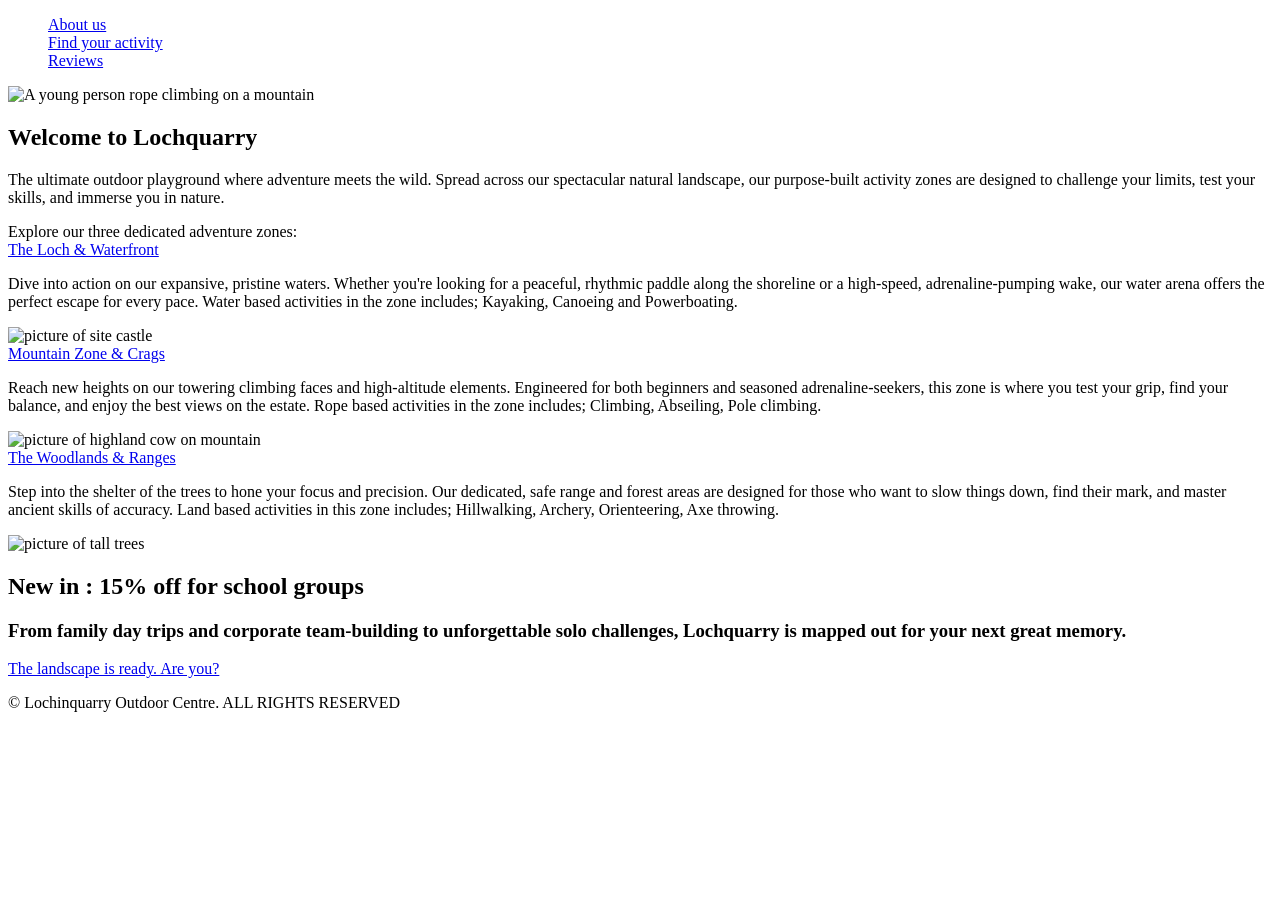
==== index.html @ 94a64bc0 "Add files via upload" ====
<!DOCTYPE html>
<html lang="en">
    <head>
        <meta charset="UTF-8">
        <meta name="viewport" content="width=device-width, initial-scale=1.0">
        <title>Lochquarry outdoor centre</title>
        <link rel="stylesheet" href="https://cdnjs.cloudflare.com/ajax/libs/hover.css/2.3.1/css/hover-min.css">
        <link rel="stylesheet" href="styles.css">
        <script src="https://cdn.jsdelivr.net/npm/canvas-confetti@1.9.4/dist/confetti.browser.min.js"></script> <!--to add confetti-->
        <link rel="stylesheet" href="https://cdnjs.cloudflare.com/ajax/libs/hover.css/2.3.1/css/hover-min.css"> <!--To add hover effect to the are you ready button-->
        <script src="https://cdn.jsdelivr.net/npm/vanilla-tilt@1.8.1/dist/vanilla-tilt.min.js"></script> <!--javascript to tilt gallery-->
        <script src="https://cdn.jsdelivr.net/npm/typed.js@2.0.12"></script> <!--for the typed part of the welcome to lochquarry-->
        <link rel="stylesheet" href="https://cdn.jsdelivr.net/npm/atropos@2.0.2/atropos.min.css">
        <script src="https://cdn.jsdelivr.net/npm/atropos@2.0.2/atropos.min.js"></script>
    </head>
        <body>
            <!--Nav bar start-->
            <nav>
                <ul style="list-style-type:none;">
                    <li><a href="Aboutus.html">About us</a></li>
                    <li><a href="FindyourActivity.html">Find your activity</a></li>
                    <li><a href= "Reviews.html">Reviews</a> </li>
                </ul>
            </nav>
        <!--This is the start of the hero section-->
            <header class="hero">  
                <div>
                    <img id="Banner" src="Lochquarry_Banner/Lochquarry_banner.jpg" height="20" alt="A young person rope climbing on a mountain">
                </div>
           </header>
          <!--The Welcome to lochquarry section-->         
        <section class="first">
            <div class="welcome">
                <h1 id="confetti">Welcome to <span id="typedText">Lochquarry</span></h1>
                
            </div>
           <!--The Explore section-->   
            <div class="explore">
                <p>The ultimate outdoor playground where adventure meets the wild. Spread across our spectacular natural landscape, our purpose-built activity zones are designed to challenge your limits, test your skills, and immerse you in nature.</p>
            </div>
        </section>

            <div class="adventure">Explore our three dedicated adventure zones:</div>

        <section class="zonetype">
            <div>
                <a href="Findyouractivity.html" class="activity">The Loch & Waterfront</a>
    
                <p>
                    Dive into action on our expansive, pristine waters. Whether you're looking for a peaceful, rhythmic paddle along the shoreline or a high-speed, adrenaline-pumping wake, our water arena offers the perfect escape for every pace. Water based activities in the zone includes; Kayaking, Canoeing and Powerboating.

                </p>
            
                <img class="gallery-image" src="lochquarry_photographs/nature/nature_2.jpg" height="1000" alt="picture of site castle"> 
        
            </div>
            <div>
                <a href="findyouractivity.html" class="activity"> Mountain Zone & Crags</a>
    
                <p>
                    Reach new heights on our towering climbing faces and high-altitude elements. Engineered for both beginners and seasoned adrenaline-seekers, this zone is where you test your grip, find your balance, and enjoy the best views on the estate. Rope based activities in the zone includes; Climbing, Abseiling, Pole climbing.

                </p>
        
                <img class="gallery-image" src="lochquarry_photographs/nature/nature_3.jpg" height="1000" alt="picture of highland cow on mountain">
       
            </div>

            <div>
                <a href="findyouractivity.html" class="activity">The Woodlands & Ranges</a>
   
                <p>
                        Step into the shelter of the trees to hone your focus and precision. Our dedicated, safe range and forest areas are designed for those who want to slow things down, find their mark, and master ancient skills of accuracy. Land based activities in this zone includes; Hillwalking, Archery, Orienteering, Axe throwing.
                </p>
        
                <img class="gallery-image" src="lochquarry_photographs/nature/nature_1.jpg" height="1000" alt="picture of tall trees">
        
            </div>
            <div class="discount">
                <div class="atropos my-atropos">
                    <div class="atropos-scale">
                        <div class="atropos-rotate">
                            <div class="atropos-inner">
                             <h2 data-atropos-offset="-5">New in : 15% off for school groups</h2>
                            </div>
                        </div> 
                                
                    </div>
                </div>
            </div>
</section>
       
<section class="go">
    
        <h3>From family day trips and corporate team-building to unforgettable solo challenges, Lochquarry is mapped out for your next great memory. </h3>
         <!--Javascript for hover button-->
            
       
        <article class="button-link hvr-grow" button id="hoverbutton">
         <a href="FindyourActivity.html">The landscape is ready. Are you?</a> 
            
        </article>
       
        
</section> 

        
        
<footer>
            <!-- Copyright Symbol: press Alt + 0169 -->
             <p>© Lochinquarry Outdoor Centre. ALL RIGHTS RESERVED</p>
</footer>

<script>
 <!-- this launches the confetti when the welcome to lochquaryy is clicked -->

    const confettiButton = document.getElementById("confetti");

    confettiButton.addEventListener("click", function () {
    confetti({
    particleCount: 1600,
    spread: 150,
    origin: { y: 0.75 }
    });
    });

   <!--more script to tilt images on homepage-->   
    VanillaTilt.init(document.querySelectorAll(".gallery-image"), {
  max: 2,
  speed: 50,
  glare: true,
  "max-glare": 2.25
});

  const typed = new Typed("#typedText", {
  strings: ["Lochquarry", "Adventure", "Fun", "Adrenaline","the Impossible"],
  typeSpeed: 200,
  backSpeed: 70,
  backDelay: 1200,
  loop: true
    });

  const myAtropos = Atropos({
  el: ".my-atropos",
  activeOffset: 40,
  shadowScale: 0.5
});
        </script>
    </body>

</html>
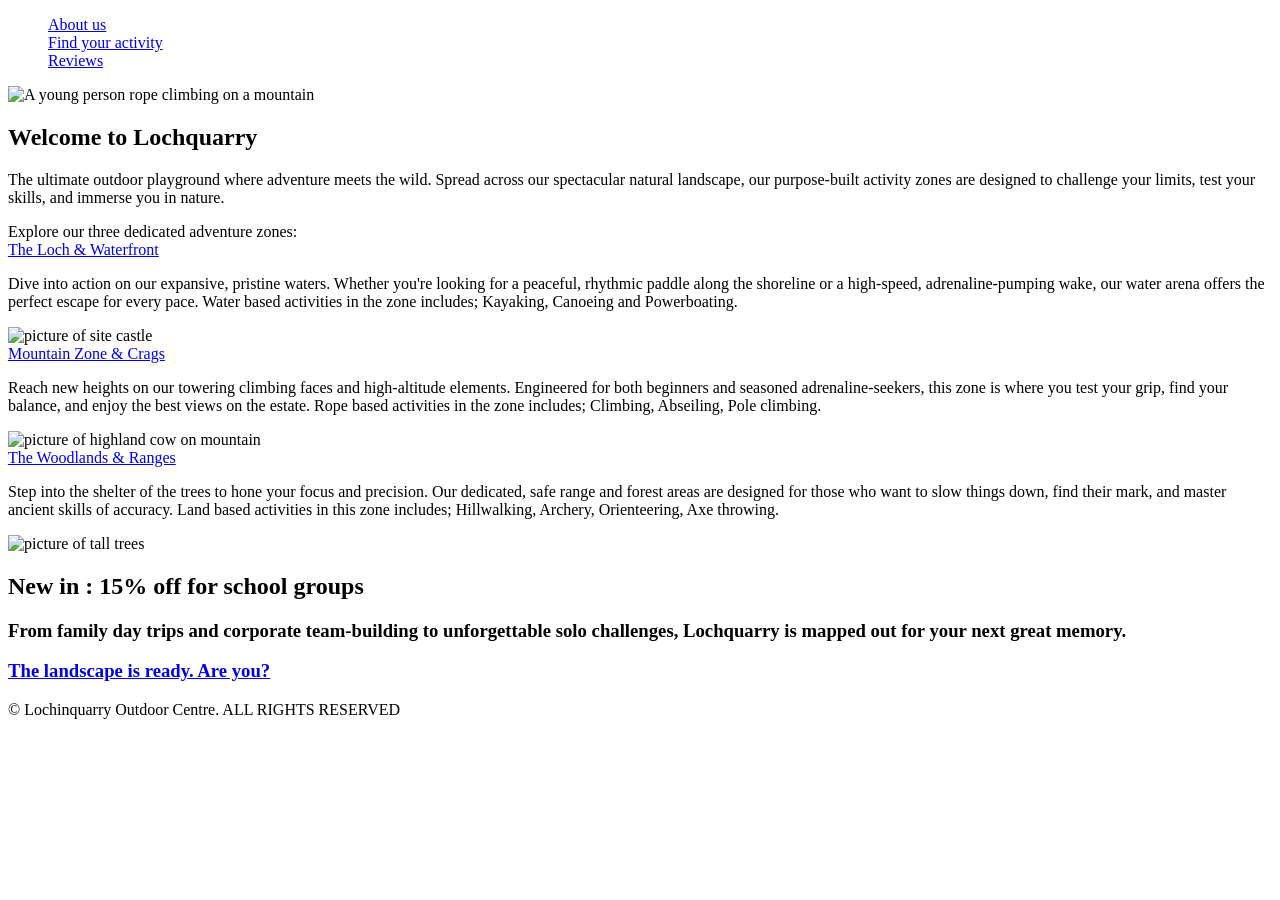
==== commit a44580f6: "Add files via upload" ====
--- a/index.html
+++ b/index.html
@@ -96,10 +96,10 @@
          <!--Javascript for hover button-->
             
        
-        <article class="button-link hvr-grow" button id="hoverbutton">
+        <h3 class="button-link hvr-grow" button id="hoverbutton">
          <a href="FindyourActivity.html">The landscape is ready. Are you?</a> 
             
-        </article>
+        </h3>
        
         
 </section> 
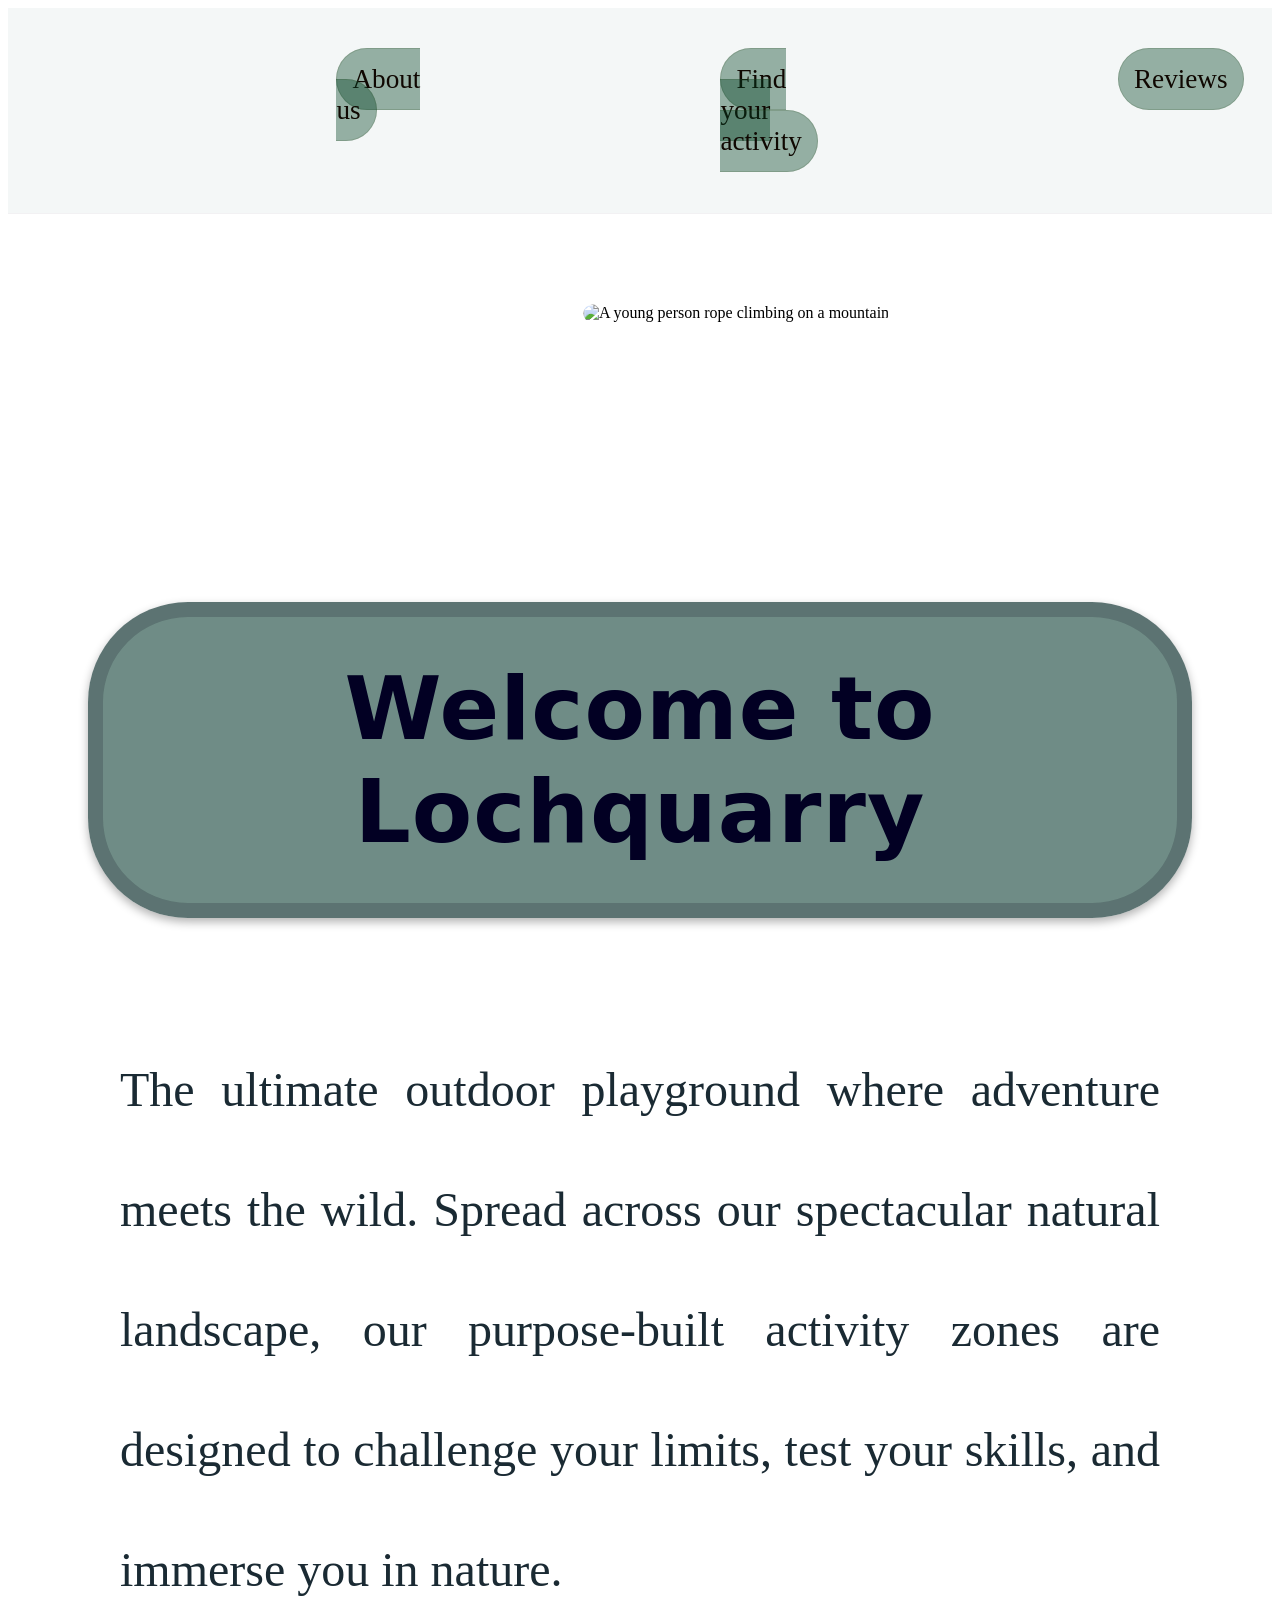
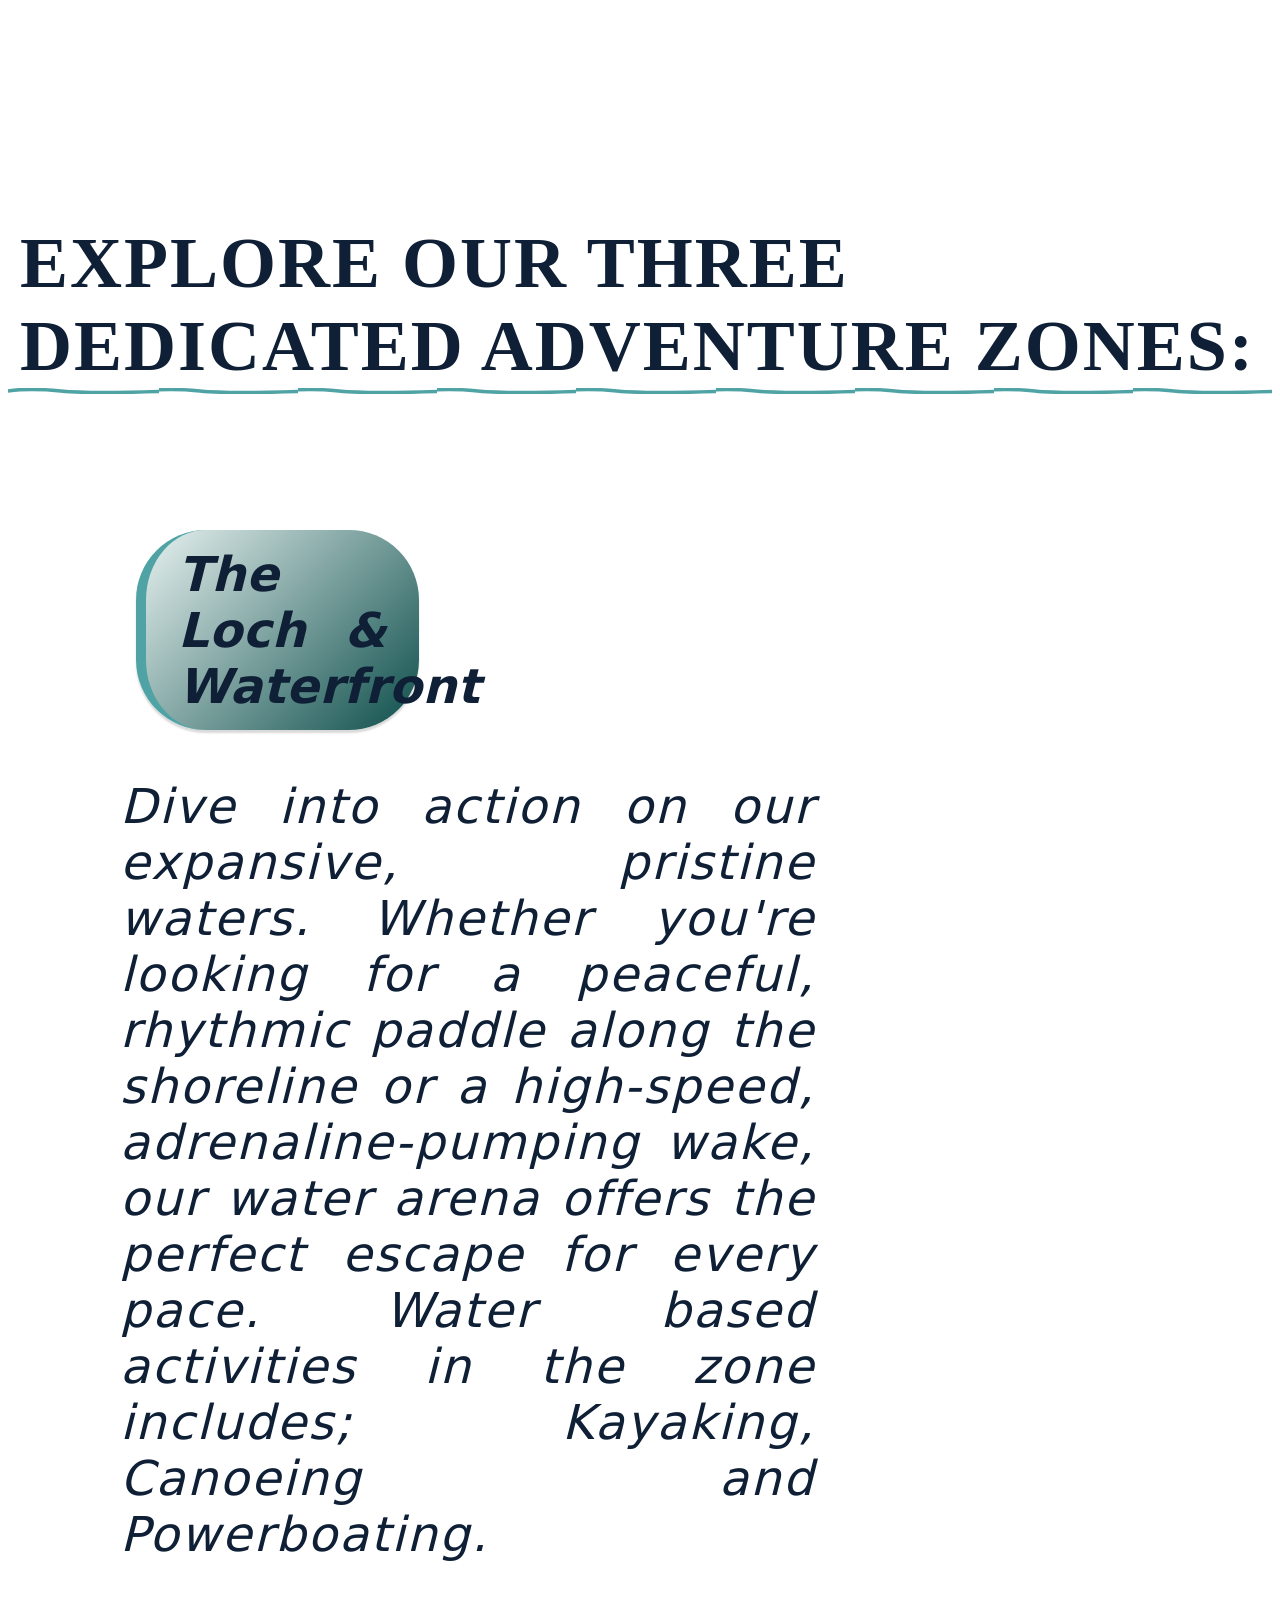
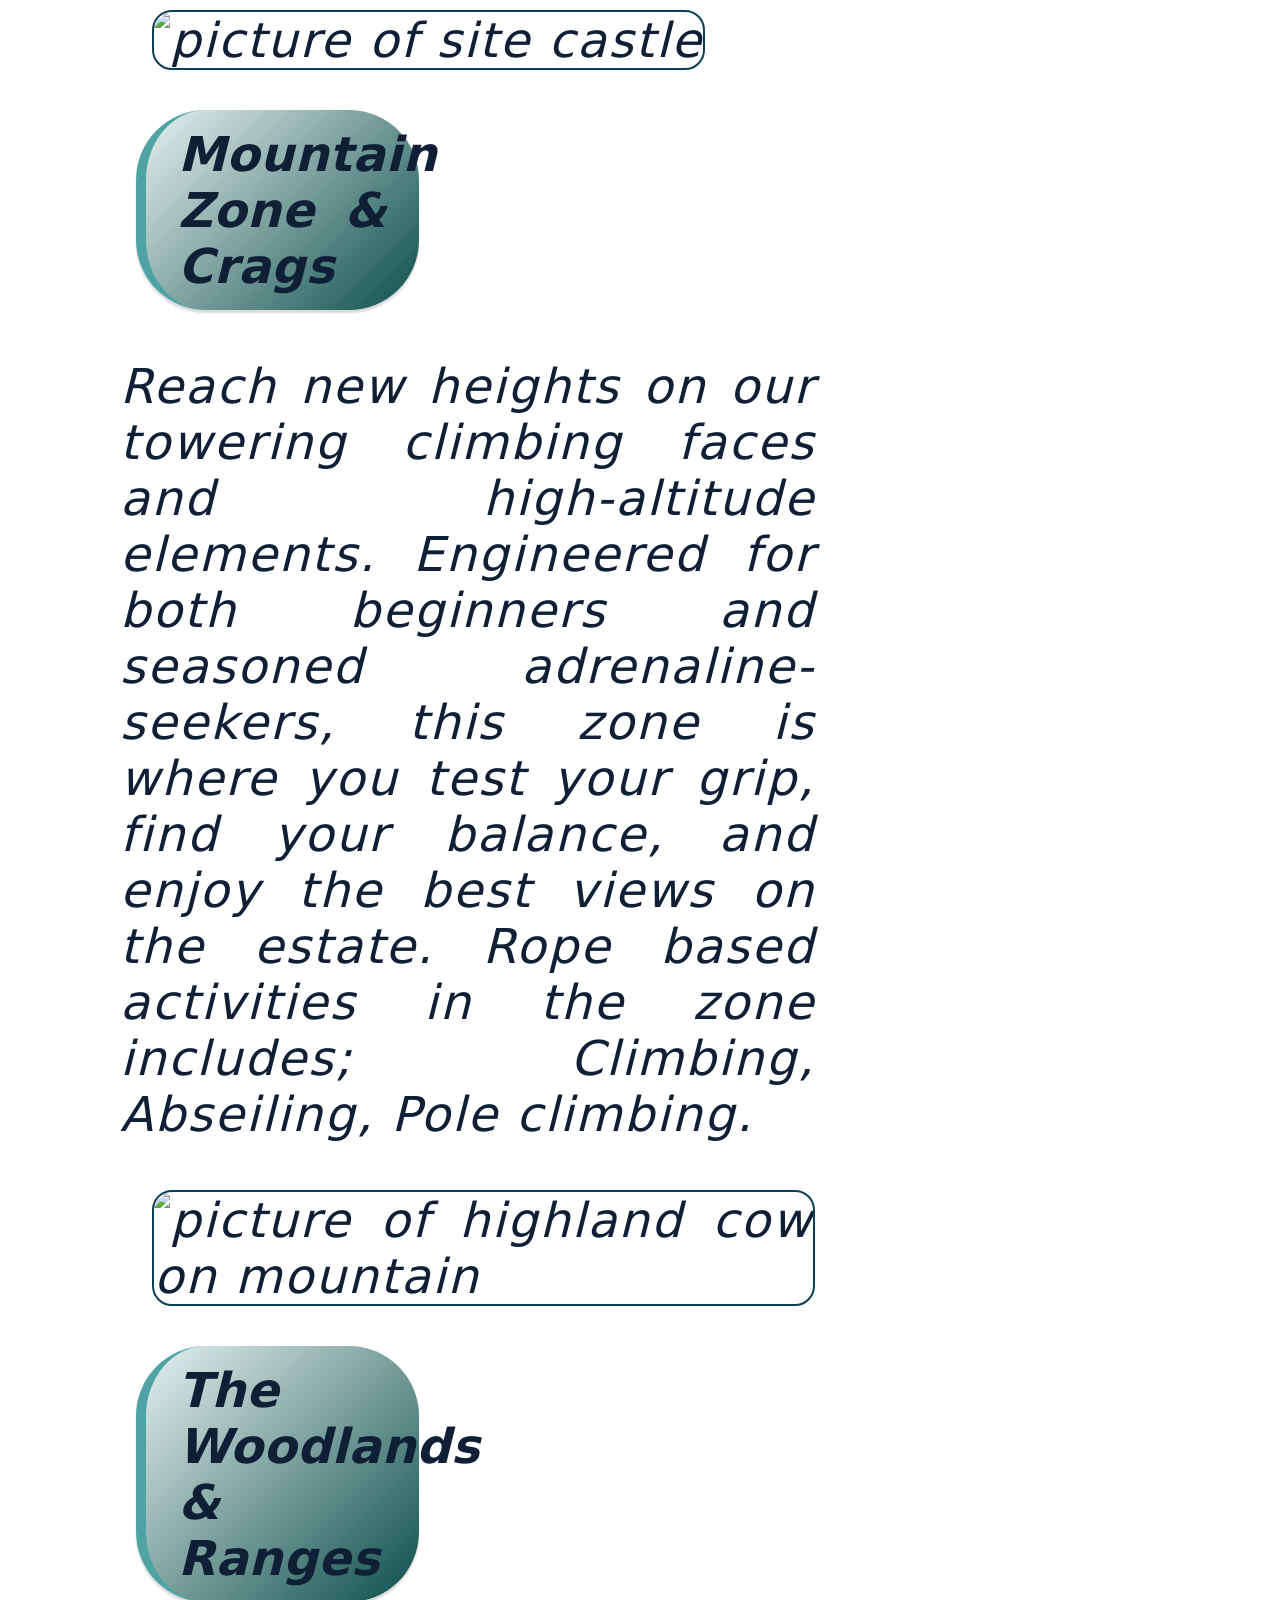
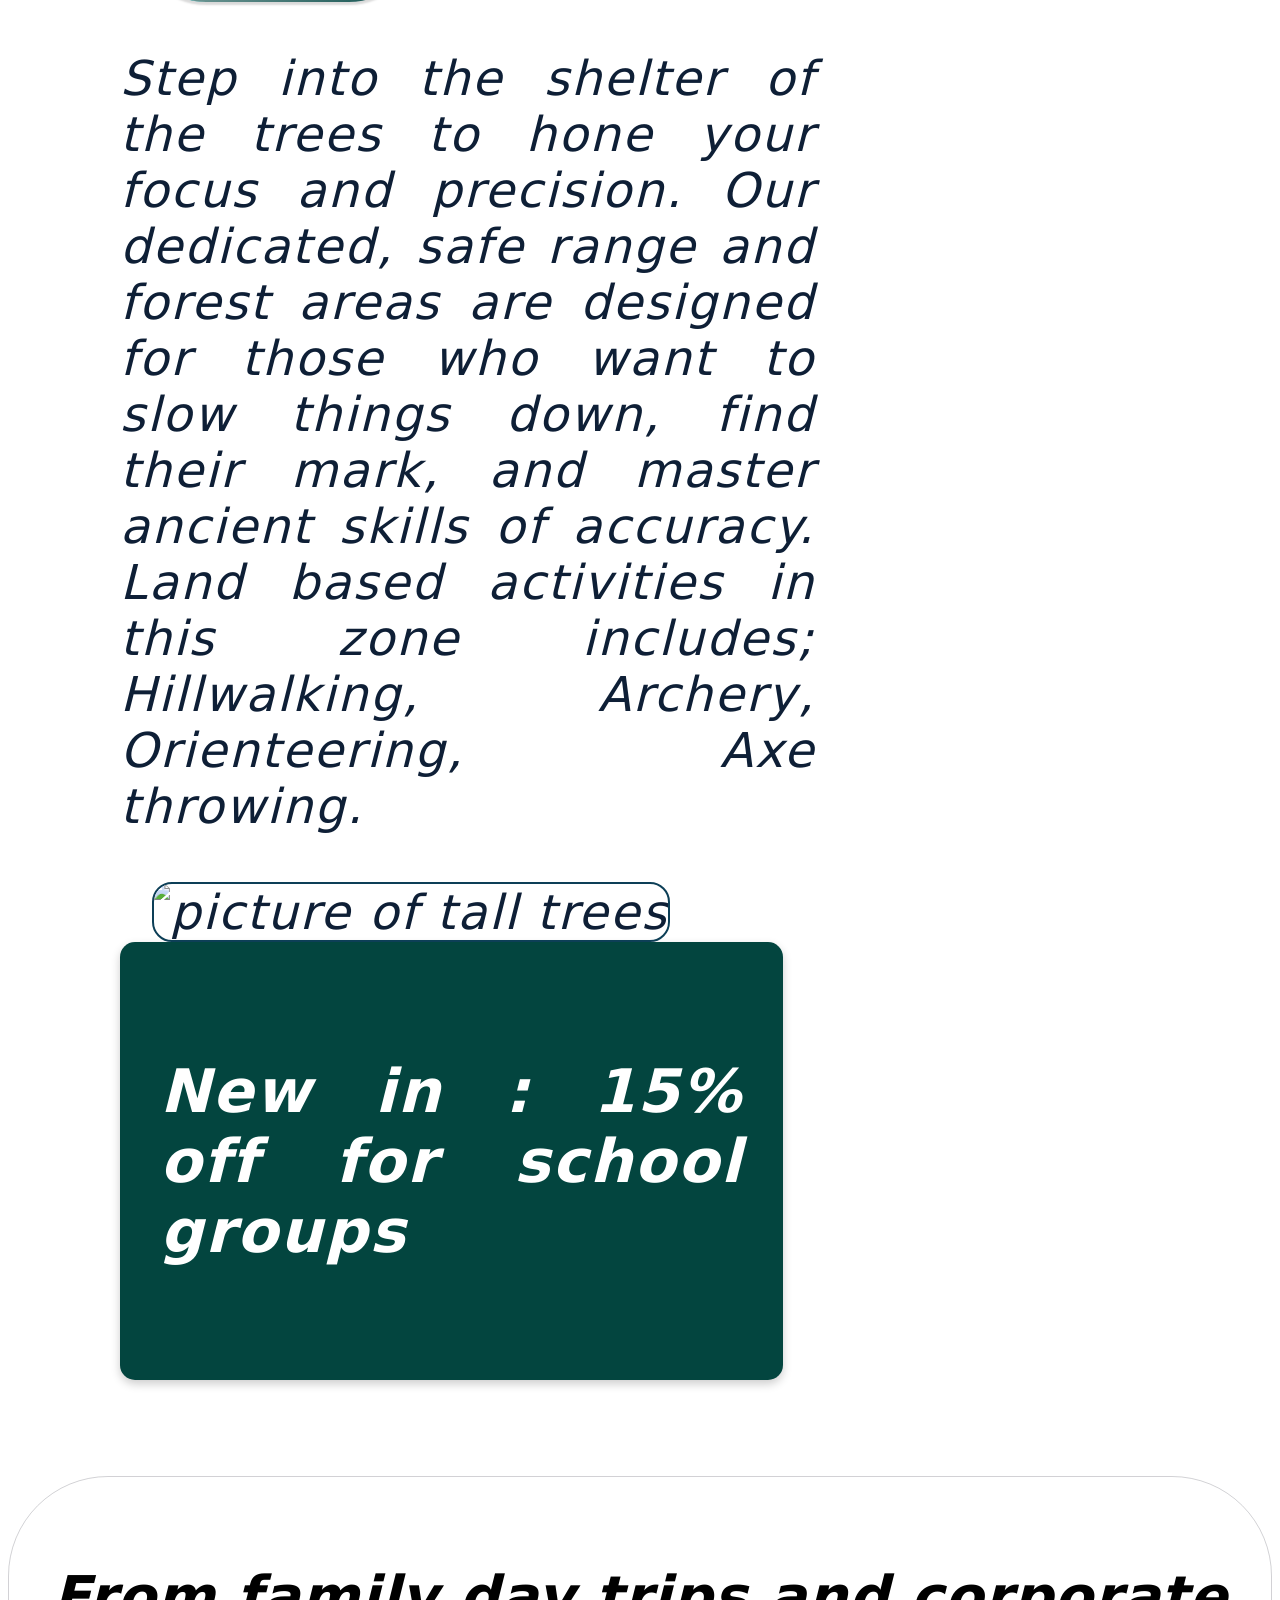
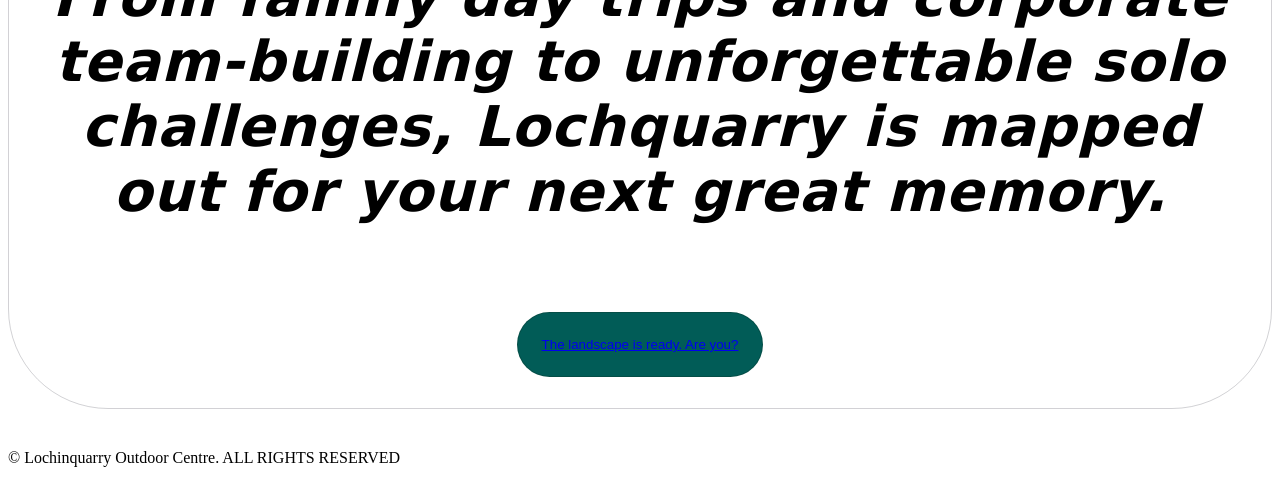
==== commit d7df5ea1: "Add files via upload" ====
--- a/index.html
+++ b/index.html
@@ -25,7 +25,7 @@
         <!--This is the start of the hero section-->
             <header class="hero">  
                 <div>
-                    <img id="Banner" src="Lochquarry_Banner/Lochquarry_banner.jpg" height="20" alt="A young person rope climbing on a mountain">
+                    <img id="Banner" src="lochquarry_banner/lochquarry_banner.jpg" height="20" alt="A young person rope climbing on a mountain">
                 </div>
            </header>
           <!--The Welcome to lochquarry section-->         
@@ -96,10 +96,10 @@
          <!--Javascript for hover button-->
             
        
-        <h3 class="button-link hvr-grow" button id="hoverbutton">
+        <button class="button-link hvr-grow" button id="hoverbutton">
          <a href="FindyourActivity.html">The landscape is ready. Are you?</a> 
             
-        </h3>
+        </button>
        
         
 </section> 
--- a/styles.css
+++ b/styles.css
@@ -0,0 +1,418 @@
+/* styles the hero section/ background banner*/
+header.hero {
+    position: sticky;
+    min-height: 100px;
+    overflow: visible;  
+    width:100vw;
+    place-items: center;
+    padding: 5.5rem 5.5rem;
+    background: url("Lochquarry_Banner/Lochquarry_video.gif") center/cover no-repeat;
+    text-align: center;
+    flex-wrap: wrap;
+    justify-content: center;
+
+
+}
+/* Set the width of the navigation 100% of the remaining space */
+.hero-blur {
+    position: absolute;
+    bottom: 0;
+    backdrop-filter: blur(20px);
+}
+  #Banner {
+    width: 50vw; height:750px;
+    border-style: smooth;
+    padding: 0.15rem;
+    box-shadow: var(--shadow);
+    backdrop-filter: blur(20px);
+    z-index: 100;
+    position: relative;
+    border-radius: 30px; /*round the banner edges*/
+    
+}
+
+nav {
+    display: flex;
+    justify-content: center;      /* centers the whole nav bar */
+    align-items: center;          
+    padding: 01rem 1rem;  /*adjust the space between nav and header*/
+    background-color: #f4f7f7;     /* clean white background */
+    border-bottom: 1px solid #f2f1f3;
+    position: sticky; 
+}
+nav ul {
+    
+     list-style-type: none;
+     margin: 5.75;
+     padding: 1.5rem; 
+     position: static;
+     display: flex;
+}
+
+li {
+     display: inline;
+     margin-left: 300px; /*aligns the nav items*/
+     
+    
+}
+
+nav a {                                /*the section styles the nav bar links */
+     text-decoration: none;
+     color: rgb(15, 7, 1);
+     font-size: 1.7rem;
+     padding: 15px;
+     font-weight: 500;
+     background: rgba(2, 63, 34, 0.397);
+     border: 1.2px solid rgba(40, 76, 26, 0.18);
+     border-radius: 50px;
+     box-shadow: var(--shadow);
+     
+    
+}
+
+/*the section styles the hover nav behaviour */
+a:hover {
+     background-color: rgb(22, 72, 6);
+     transform: translateY(-20px);
+     transform-style: preserve-3d;
+}
+
+
+/* styles the welcome section text*/
+
+section.first {
+    font-family: Cambria, Cochin, Georgia, Times, 'Times New Roman', serif;
+    font-style: normal;
+    max-width: 100rem;
+    margin: 0 auto;     /* centers everything */
+    padding: 5rem;        /* breathing room */
+}
+.welcome h1 {    /* styles the welcome section*/
+   color:#020023;
+    font-size: 5.5rem;
+    font-style: normal;
+    letter-spacing: 1px;
+    text-shadow: #040909;
+    font-family:system-ui, -apple-system, BlinkMacSystemFont, 'Segoe UI', Roboto, Oxygen, Ubuntu, Cantarell, 'Open Sans', 'Helvetica Neue', sans-serif;
+    border: 15px solid rgba(10, 4, 22, 0.18);
+    padding: 2.5rem;
+    border-radius: 100px;
+    box-shadow: 0px 4px 10px rgba(0,0,0,0.3);
+    backdrop-filter: blur(5.50px);
+    text-align: center;
+    margin-top: 2rem;
+    margin-bottom: 2rem;
+    background: rgba(50, 92, 83, 0.7);
+}
+ /*styles the explore section*/
+
+.explore {
+
+    max-width: 2500px;
+    margin: 2rem auto;
+    text-align: justify;
+    padding: 2rem;
+}
+/*styles the text in the explore section*/
+
+.explore p {
+    font-size: 3.0rem;
+    font-weight: 500;
+    line-height:2.5;
+    color: #1a2a33;
+}
+ /*Makes gallery image visible and styles*/
+
+.gallery-image  {
+    border: 2px solid rgb(13, 63, 87);
+    border-radius: 20px;
+    height: auto;
+    box-shadow: 0 8; 50px 20px rgba(0.1,0,0,0.15);
+    width: 50rem;
+    Margin-left: 2rem
+                
+    }
+.adventure  {
+ 
+    text-align: left;
+    font-size: 4.5rem;
+    font-weight: 900;
+    color: #0e1f36;
+    border-left: 12px solid #4fa3a5;  
+    border-bottom: 6px solid transparent;
+    border-image: url('data:image/svg+xml;utf8,<svg xmlns="http://www.w3.org/2000/svg" width="300" height="10"><path d="M0 5 Q50 0 100 5 T300 5" stroke="%234fa3a5" stroke-width="6" fill="none"/></svg>') 30 round;  /* uneven trail underline */
+    letter-spacing: 2px;
+    text-transform: uppercase;
+}
+
+
+section.zonetype
+{
+    font-family: system-ui, -apple-system, BlinkMacSystemFont, 'Segoe UI', Roboto, Oxygen, Ubuntu, Cantarell, 'Open Sans', 'Helvetica Neue', sans-serif;
+    font-style: oblique;
+    align-items: center;
+    font-size: 3rem; /* increases the fonts size for the text around photos*/
+    font-weight: 300;
+    color: #0e1f36;
+    margin: 5rem;
+    padding: 1rem 2rem;
+    gap:2rem;
+    letter-spacing: 2px;
+    text-align:justify;
+    max-width: 55%
+   
+    
+}
+/* styles the zones of the centre */
+
+.activity {
+    display: block;                 /* makes it sit on the left */
+    width: 80%; 
+    max-width: 30%;            /* keeps it tight around the text */
+    margin: 2.5rem 1rem;       /* spacing from the left */
+    padding:1rem 2rem;
+    font-size: 3rem;
+    font-weight: 700;
+    color: #0e1f36;
+    text-decoration: none;
+    letter-spacing: 0.5px;
+    border-left: 10px solid #4fa3a5; /* trail‑marker vibe */
+    background: linear-gradient(135deg, #e6f1ef 0%, #0d4e4b 100%);
+    border-radius: 70px; 
+    box-shadow: 0 3px 2px rgba(0,0,0,0.15);
+   
+}
+.activity:hover {
+    transform: translateX(10px);
+    box-shadow: 2px 28px rgba(0,0,0,0.2);
+    border-left-color: #79b9a9;
+}
+
+.go {
+
+    font-size: 3.0rem;
+    font-style: oblique;
+    font-weight: 5rem;
+    letter-spacing: 1px;
+    font-family: system-ui, -apple-system, BlinkMacSystemFont, 'Segoe UI', Roboto, Oxygen, Ubuntu, Cantarell, 'Open Sans', 'Helvetica Neue', sans-serif;
+    border: 1px solid rgba(10, 4, 22, 0.18);
+    padding: 1.95rem;
+    border-radius: 100px;
+    box-shadow: 0px 4px 10px rgba(0,0,0,0.3, 0.12);
+    backdrop-filter: blur(5.50px);
+    text-align: center;
+    margin-top: 3rem;
+    margin-bottom: 2.5rem;
+
+
+
+}
+/*styles the button link to go to the activity page*/
+.button-link
+    {
+    font-size:2.5srem ;
+    border: 1px solid rgba(26, 19, 1, 0.18);
+    padding: 1.5rem;
+    border-radius: 50px; 
+    color: #2b1700;
+    background:  #015c57;
+    margin-top: 2rem;
+
+    } 
+/*styles the discount display*/
+
+.discount {
+    background: #03453f;        
+    color: white;               /* readable text */
+    padding: 4rem 2.5rem;      
+    border-radius: 15px;       
+    font-size: 2.5rem;          /
+    font-weight: 700;           /* bold */
+    width: fit-content;         /* box fits text */
+    margin-left: auto;          /* pushes box to right */
+    margin-right: 2rem;         /* small gap from edge */
+    box-shadow: 0 4px 10px rgba(0,0,0,0.2); 
+}
+
+/*style the headings of the zones to find activity*/
+.location {
+    border: 5px rgba(35, 218, 184, 0.18);
+    padding: 1rem;
+    border-radius: 25px; 
+    color: #2b1700;
+    background:  #22918c ;
+
+}
+
+.info {
+    position: relative;
+    width: 100%;
+    height: 600px; /* adjust for taller banner */
+    overflow: hidden;
+}
+
+/*banner photo on each of the other pages*/
+.banner-photo {
+    width: 100%;
+    height: 100%;
+    object-fit: cover;
+    display: block;
+}
+/*styles the text at the center of the banner*/
+
+.centre-banner {
+    position: absolute;
+    top: 40%;
+    left: 47%;
+    background: linear-gradient(to right, #7fd8d8, #01523f);
+    padding: 5px 70px;
+    border-radius: 40px;
+    font-family: 'Georgia', serif;
+    font-size: 3.5rem;
+    color: #002b36;
+    text-decoration: none;
+    text-align: center;
+}
+/*for the logo on the banner*/
+.banner-logo {
+    position: absolute;
+    top: 0px;
+    right: 0px;
+    width: 500px;   
+    height: auto;
+    z-index: 20;
+}
+/* styles the text after the banner on each of the other pages*/
+
+.inform {
+    font-family: system-ui, -apple-system, BlinkMacSystemFont, 'Segoe UI', Roboto, Oxygen, Ubuntu, Cantarell, 'Open Sans', 'Helvetica Neue', sans-serif;
+    font-style: oblique;
+    align-items: stretch;
+    font-size: 3rem; /* increases the fonts size for the text around photos*/
+    font-weight: 300;
+    color: #0e1f36;
+    margin: 2rem auto;
+    padding: 1rem 2rem;
+    gap:1rem;
+    letter-spacing: 2px;
+    text-align:Justify;
+    max-width: 55%
+    
+} 
+
+.centre-big {
+    font-size: 3rem;   /* increase only this one */
+    font-weight: 700;  
+    max-width: 35%;
+}
+
+/* styles the staff info and display*/
+
+.staff-card {
+    display: flex;
+    align-items: center;
+    gap: 5rem;
+    margin: 5rem auto; /*creates gap between staff into*/
+    max-width: 920px;
+    border-left: 60px solid #2f4f4f;    
+    border-bottom: 5px dashed #2f4f4f;    /* chopped wood texture */
+    padding: 2.5rem;
+    border-radius: 6px;
+}
+
+.About-image {
+    width: 350px;            /* change image size here */
+    height: auto;
+    border-radius: 10px;    
+}
+
+.staff-file {
+    font-size: 2.2rem;        /* change text size here */
+    margin: 0.3rem 0;
+    font-family: system-ui, -apple-system, BlinkMacSystemFont, 'Segoe UI', Roboto, Oxygen, Ubuntu, Cantarell, 'Open Sans', 'Helvetica Neue', sans-serif;
+}
+
+.Activity-link a.location {
+    display: inline-block;
+    margin-top: 4rem;
+    margin-bottom: 1.5rem;   /* space between link and image */
+    font-size: 2.5rem;     /* optional: make link bigger */
+    font-weight: 900;
+    max-width:25% ;
+    margin-left: 10rem;
+
+}
+ /* styles the image in the find your activty section */
+
+.Activity-image {
+        border: 1px solid rgb(25, 91, 121);
+        border-radius: 20px;
+        height: auto;
+        box-shadow: 0 8; 50px 20px rgba(0.1,0,0,0.15);
+        width: 50rem;
+        Margin-left: 10rem
+
+        }
+
+ /* space between image and text */
+.land-row {
+    display: flex;
+    align-items: center;
+    gap: 2rem;          /* space between image and text */
+    margin-bottom: 5rem;
+}
+
+.land-text {
+    max-width: ;   /* keeps text narrow */
+    line-height: 1.6;
+    white-space: normal;
+}
+
+
+
+/* Styles the overall container holding the reviews */
+.reviews {
+    background-color: #08463b; /* Solid background color */
+    border: 5px solid rgba(14, 31, 54, 0.1);
+    border-radius: 50px;
+    padding: 2.5rem;
+    max-width: 200rem;
+    max-height: 150rem;
+    margin: 5rem auto; /* Centers the whole block on your page */
+}
+
+/* Styles the intro paragraph ("See what others...") */
+.reviews > p {
+    font-size: 5.5rem;
+    font-weight: bold;
+    color: #0e1f36;
+    margin-bottom: 4.5rem;
+    text-align: center;
+}
+
+/* Styles the individual review box */
+.initial {
+    font-size: 4rem;
+    font-style: normal;
+    color: #2b1700;
+    line-height: 1.6;
+    background-color: #dcc09c; /* background to make the review pop */
+    padding: 2rem;
+    border-radius: 8px;
+    border-left: 4px solid #a17e3d; /* Adds a nice decorative colored bar on the left */
+    margin-top: 1rem;
+}
+
+/* styles the font for the external link*/
+.find {
+
+    font-size: 2.5rem;
+    font-style: italic;
+    color: #c1cfcb;
+    line-height: 1.6;
+    background-color: #b18d22;
+    border: 5px solid;
+    border-radius: 5rem;
+    padding:2rem;
+    
+}
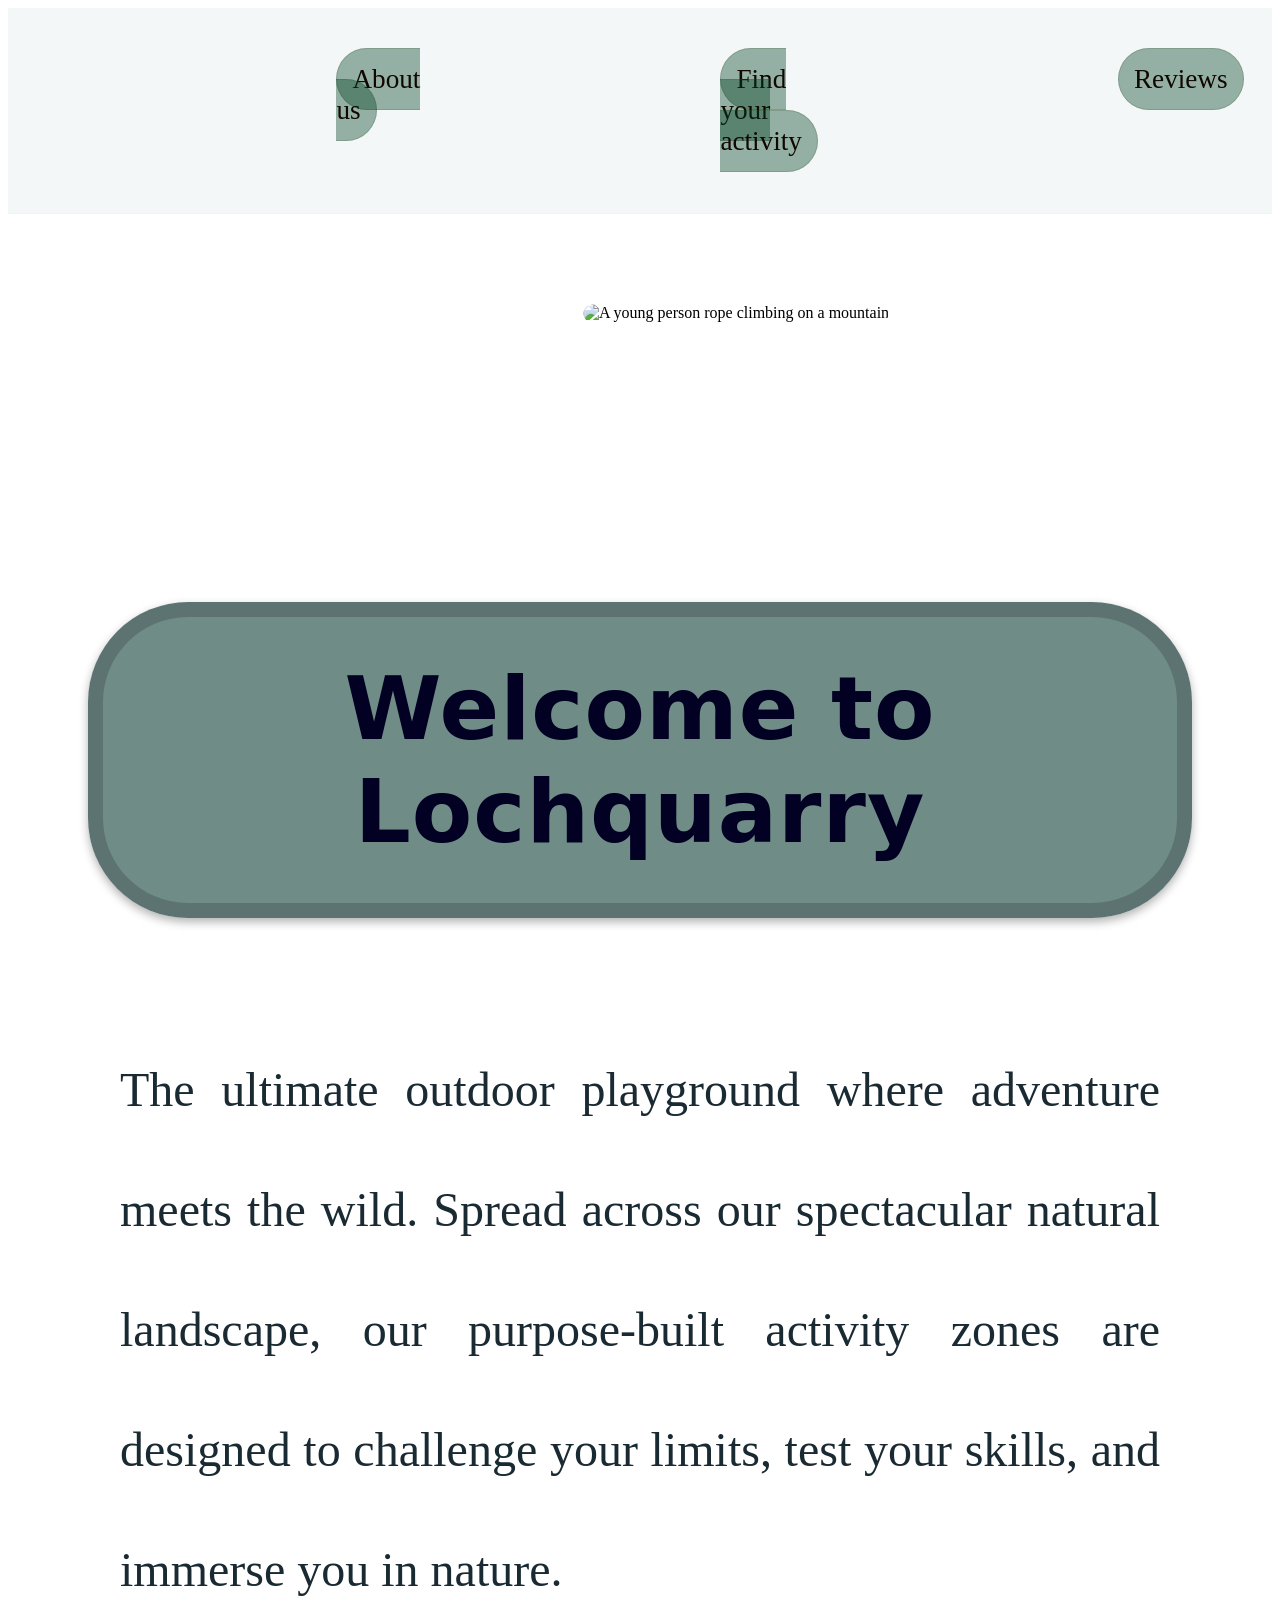
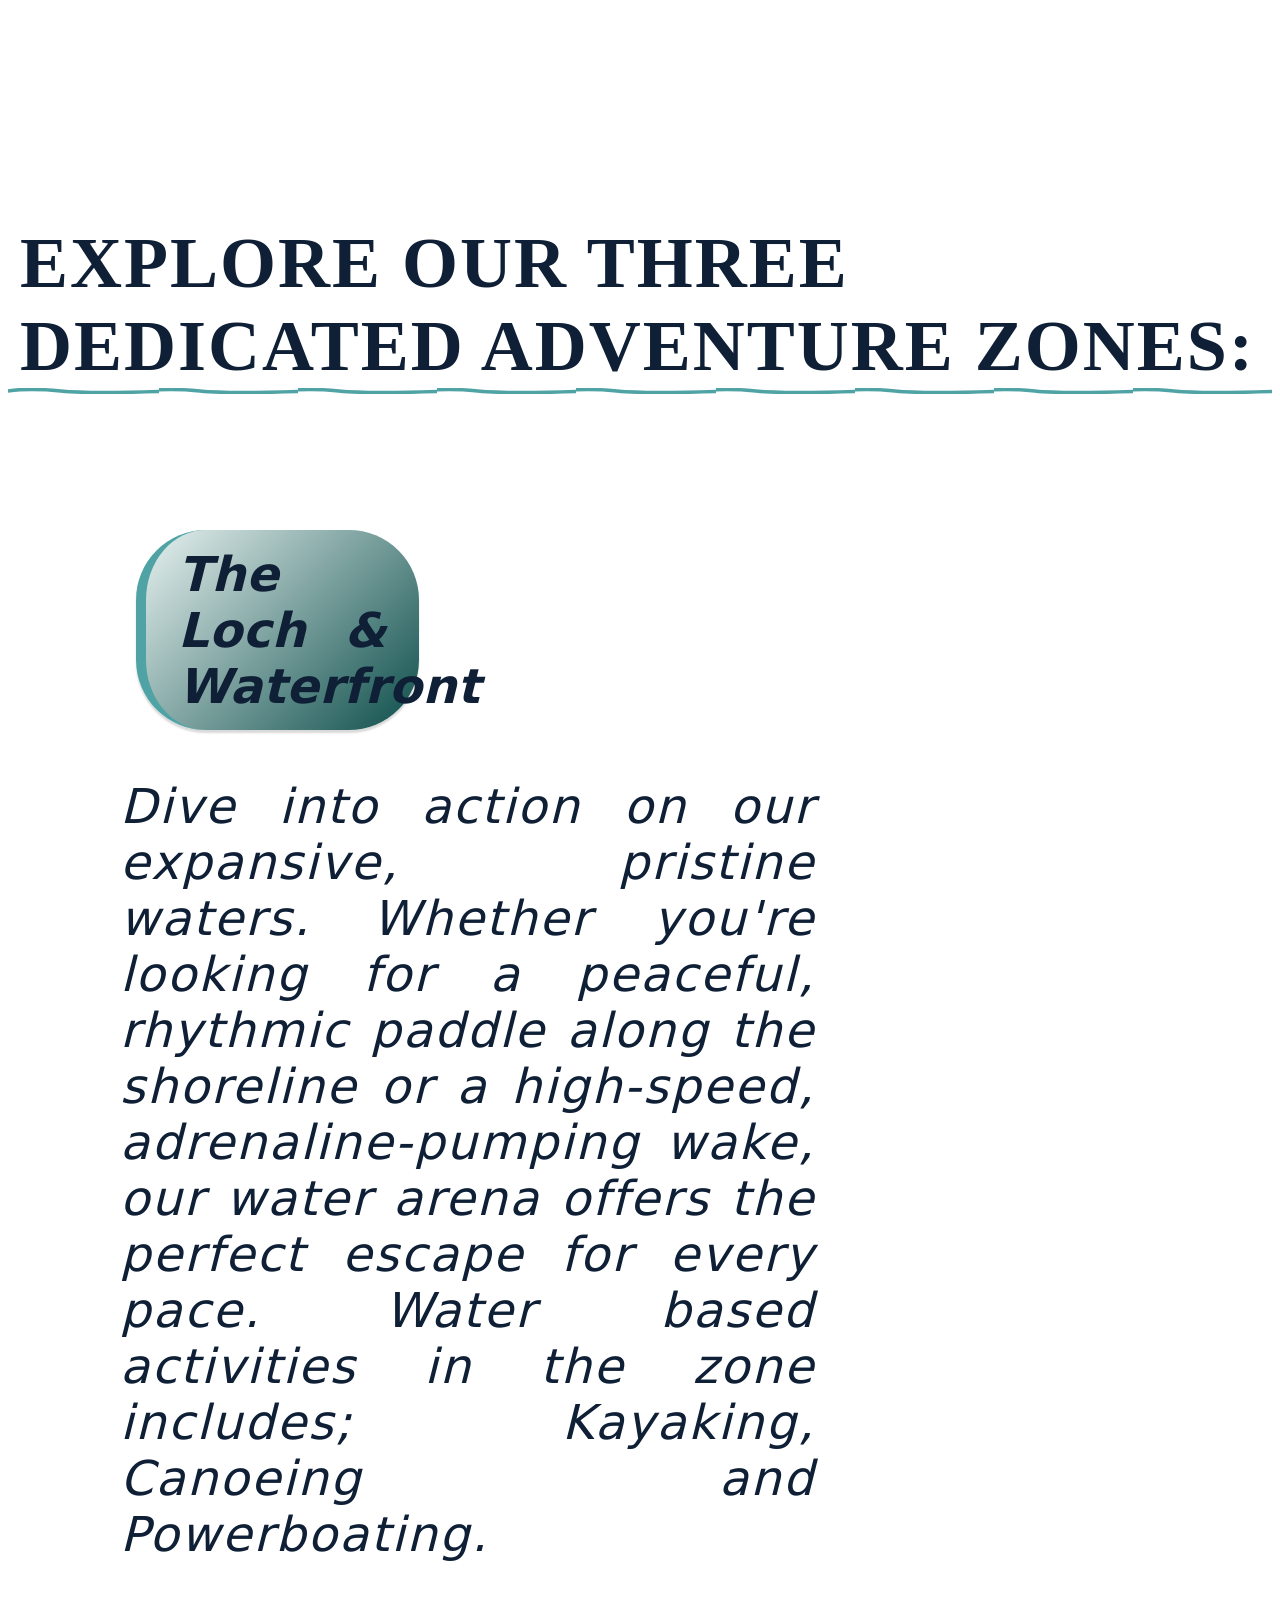
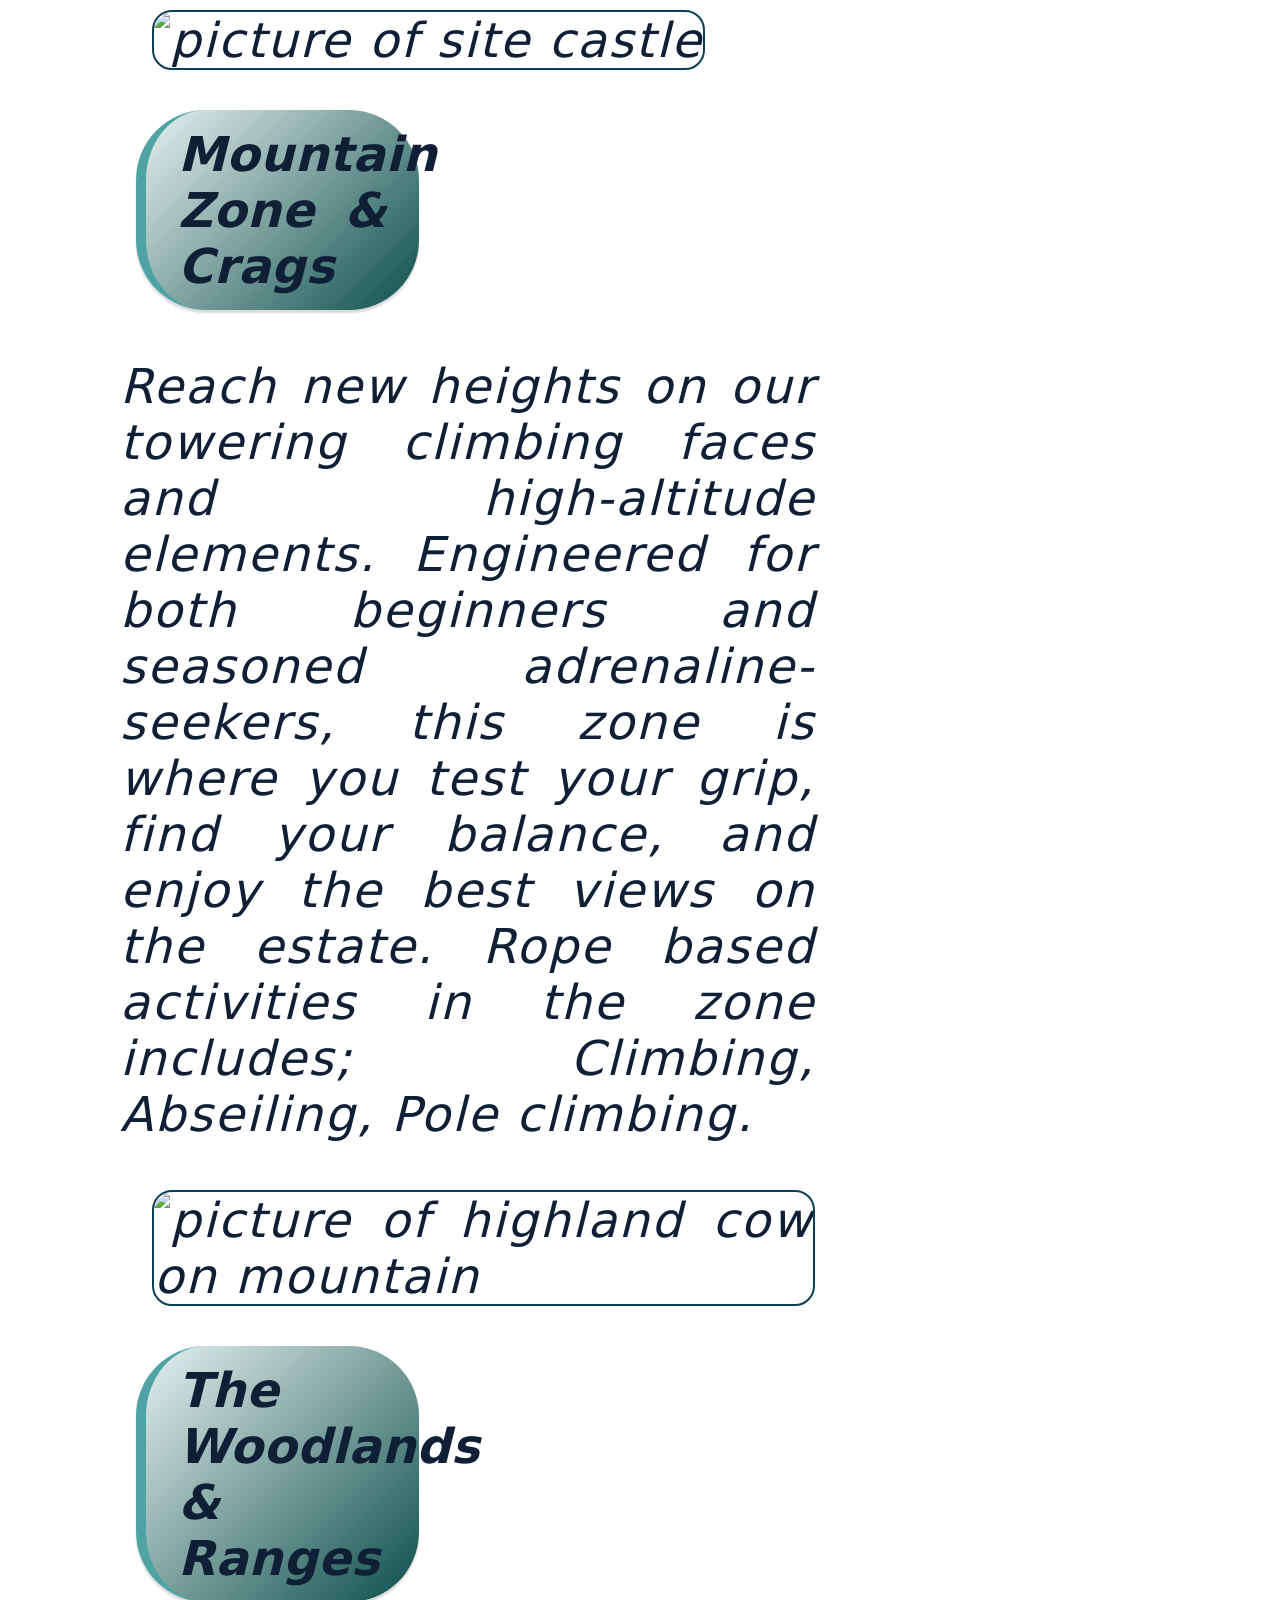
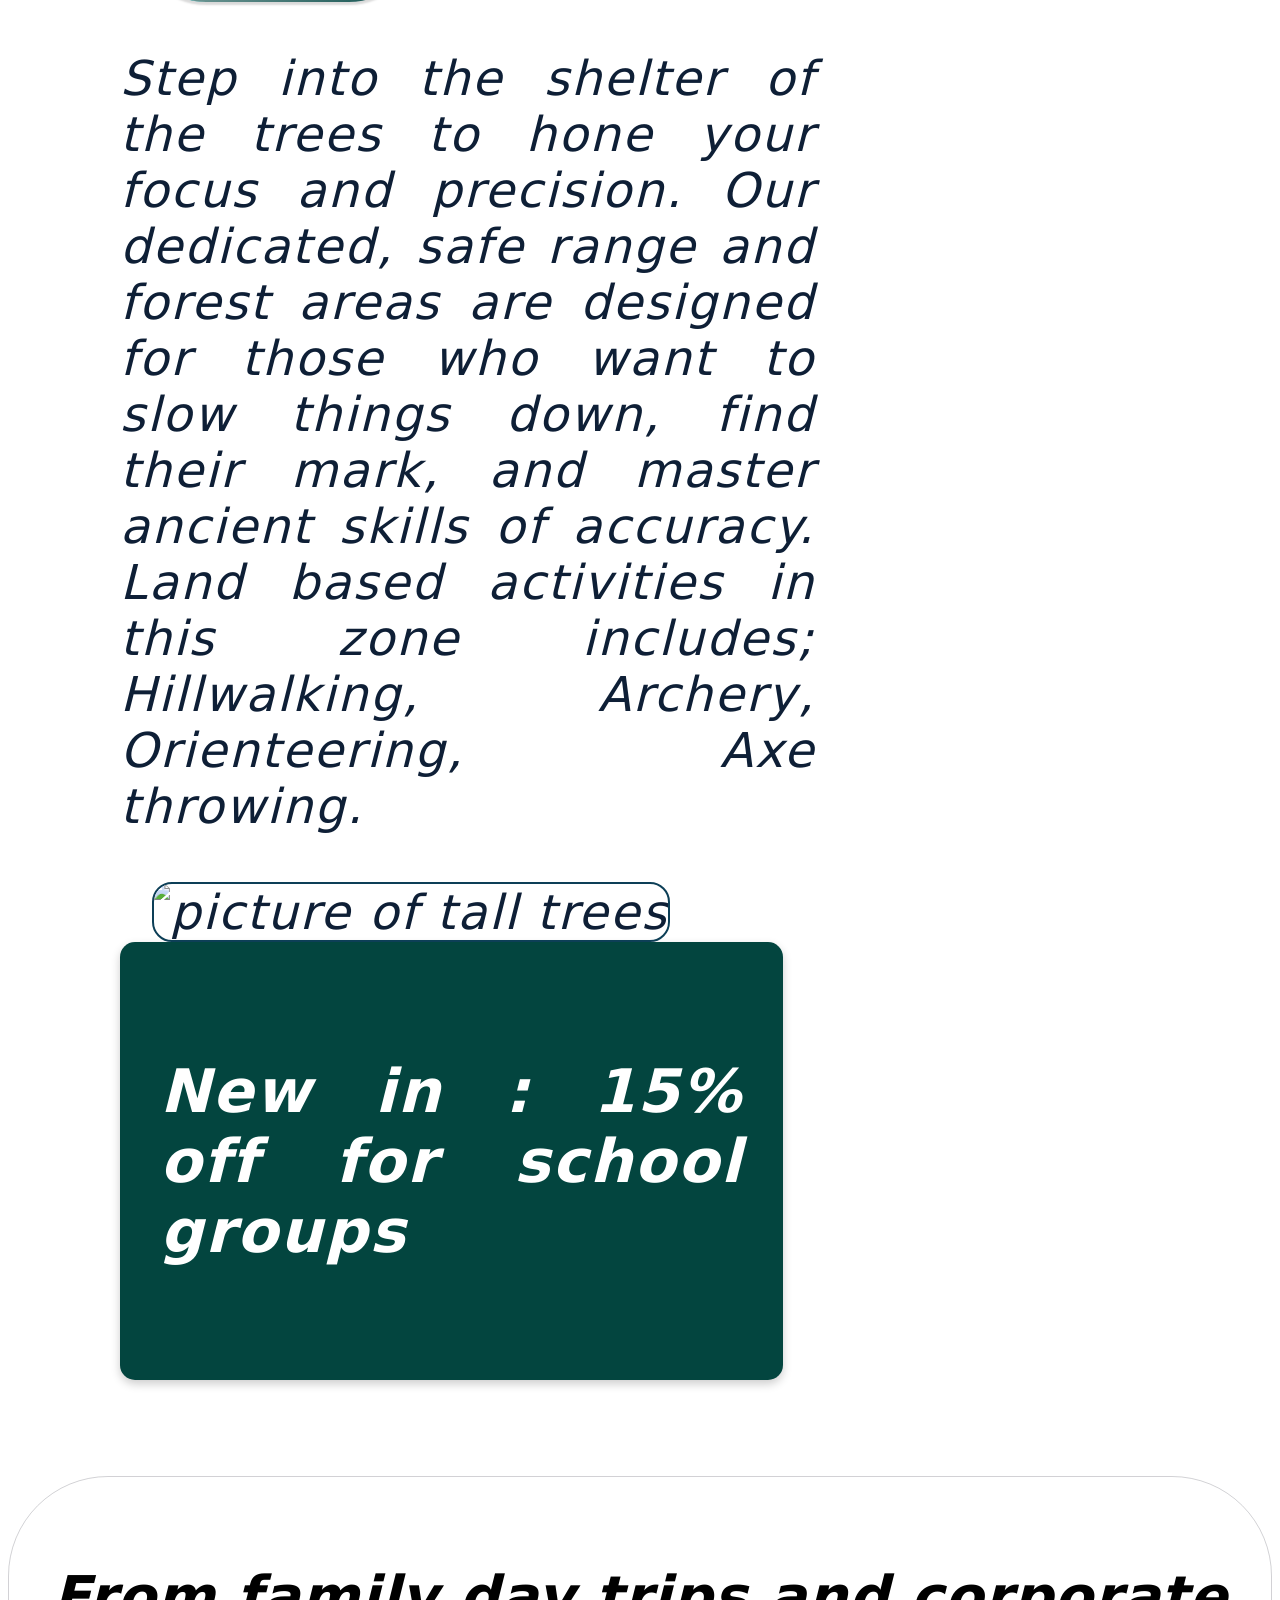
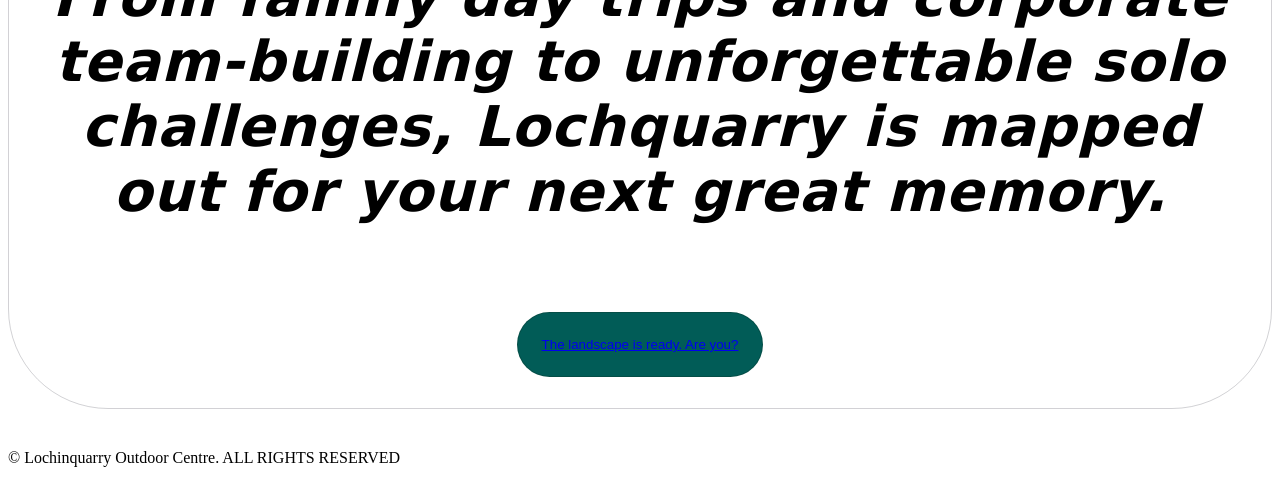
==== commit caaddaf2: "Add files via upload" ====
--- a/index.html
+++ b/index.html
@@ -18,7 +18,7 @@
             <nav>
                 <ul style="list-style-type:none;">
                     <li><a href="Aboutus.html">About us</a></li>
-                    <li><a href="FindyourActivity.html">Find your activity</a></li>
+                    <li><a href="FindYourActivity.html">Find your activity</a></li>
                     <li><a href= "Reviews.html">Reviews</a> </li>
                 </ul>
             </nav>
